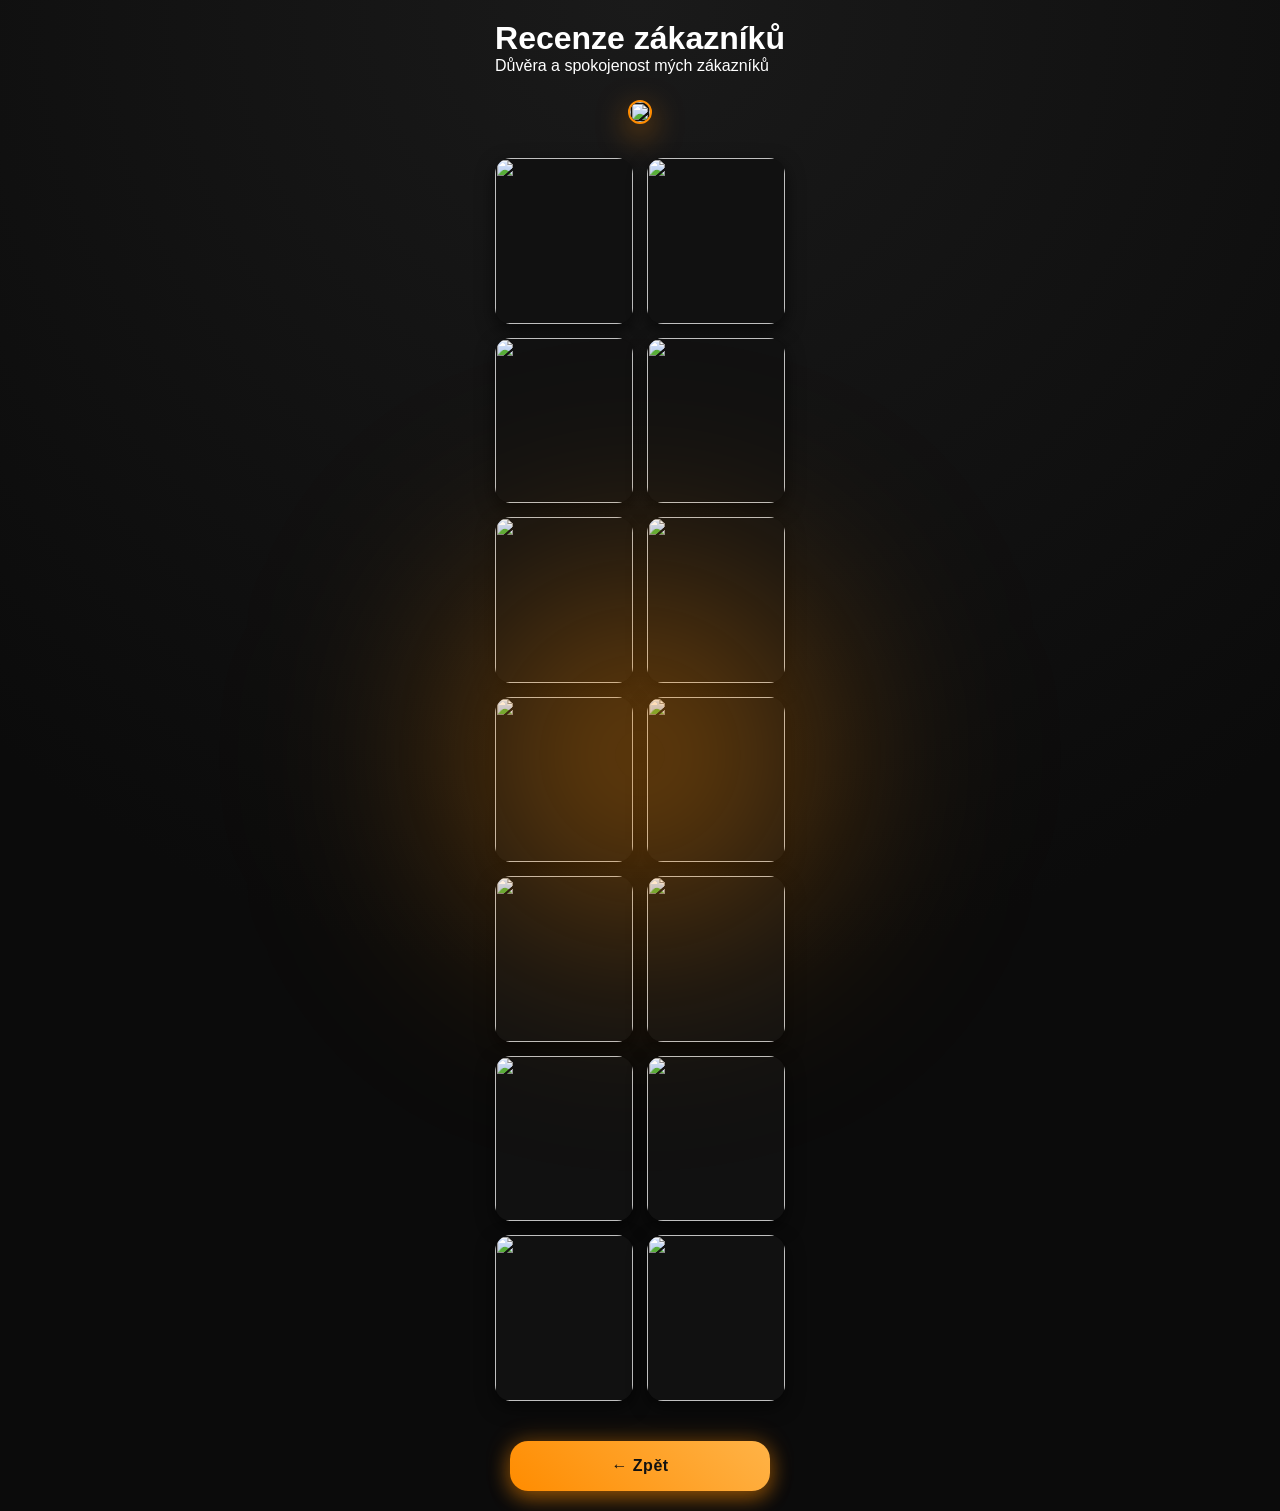
==== recenze.html @ fe16bba3 "Add files via upload" ====
<!DOCTYPE html>
<html lang="cs">
<head>
    <meta charset="UTF-8">
    <meta name="viewport" content="width=device-width, initial-scale=1.0">
    <title>Recenze</title>
    <link rel="stylesheet" href="styles.css">
</head>
<body>
<div class="bg-glow"></div>

<div class="reviews-container">

    <h1 class="reviews-title">Recenze zákazníků</h1>
    <p class="reviews-subtitle">Důvěra a spokojenost mých zákazníků</p>

    <div class="reviews-grid">

    <!-- ГЛАВНОЕ ФОТО -->
    <div class="review-item main-review">
        <img src="images/review12.jpg">
    </div>

    <!-- Остальные -->
    <div class="review-item"><img src="images/review1.jpg"></div>
    <div class="review-item"><img src="images/review2.jpg"></div>
    <div class="review-item"><img src="images/review3.jpg"></div>
    <div class="review-item"><img src="images/review4.jpg"></div>
    <div class="review-item"><img src="images/review5.jpg"></div>
    <div class="review-item"><img src="images/review6.jpg"></div>
    <div class="review-item"><img src="images/review7.jpg"></div>
    <div class="review-item"><img src="images/review8.jpg"></div>
    <div class="review-item"><img src="images/review9.jpg"></div>
    <div class="review-item"><img src="images/review10.jpg"></div>
    <div class="review-item"><img src="images/review11.jpg"></div>
    <div class="review-item"><img src="images/review13.jpg"></div>
    <div class="review-item"><img src="images/review14.jpg"></div>
    <div class="review-item"><img src="images/review15.jpg"></div>

</div>

    <a href="index.html" class="back-button">← Zpět</a>

</div>

<!-- MODAL -->
<div id="imageModal" class="image-modal" onclick="closeModal()">
    <img id="modalImg">
</div>

<script>
function openModal(src) {
    document.getElementById("imageModal").style.display = "flex";
    document.getElementById("modalImg").src = src;
}

function closeModal() {
    document.getElementById("imageModal").style.display = "none";
}
</script>
<script src="script.js"></script>
</body>
</html>
---- styles.css ----
/* ===== RESET ===== */

* {
    margin: 0;
    padding: 0;
    box-sizing: border-box;
}

/* ===== BODY ===== */

body {
    font-family: 'Poppins', sans-serif;
    min-height: 100vh;
    background: radial-gradient(circle at top, #1a1a1a 0%, #0b0b0b 60%);
    display: flex;
    justify-content: center;
    align-items: center;
    padding: 20px;
    overflow-x: hidden;
    color: #fff;
}

/* ===== BACKGROUND GLOW ===== */

.bg-glow {
    position: absolute;
    width: 500px;
    height: 500px;
    background: radial-gradient(circle, rgba(255,140,0,0.6) 0%, rgba(255,140,0,0.15) 50%, transparent 75%);
    filter: blur(100px);
    animation: glowMove 8s ease-in-out infinite alternate;
    z-index: 0;
}

@keyframes glowMove {
    from { transform: translateY(-40px); }
    to { transform: translateY(40px); }
}

/* ===== MAIN CARD ===== */

.container {
    width: 100%;
    max-width: 420px;
    padding: 40px 25px;
    border-radius: 28px;
    background: rgba(255,255,255,0.04);
    backdrop-filter: blur(25px);
    border: 1px solid rgba(255,140,0,0.25);
    box-shadow: 
        0 0 40px rgba(255,140,0,0.15),
        0 20px 50px rgba(0,0,0,0.6);
    text-align: center;
    position: relative;
    z-index: 2;
    animation: fadeIn 1s ease forwards;
}

@keyframes fadeIn {
    from {
        opacity: 0;
        transform: translateY(30px);
    }
    to {
        opacity: 1;
        transform: translateY(0);
    }
}

/* ===== LOGO ===== */

.logo {
    display: flex;
    justify-content: center;
    margin-bottom: 30px;
}

.logo img {
    width: 42vw;
    max-width: 160px;
    aspect-ratio: 1 / 1;
    object-fit: cover;
    border-radius: 50%;

    border: 3px solid #ff8c00;
    padding: 5px;

    background: linear-gradient(45deg, #ff8c00, #ffb347);

    box-shadow:
        0 0 25px rgba(255,140,0,0.7),
        0 0 60px rgba(255,165,0,0.3);

    transition: 0.4s ease;
}

.logo img:hover {
    transform: scale(1.05);
}

.logo img:active {
    transform: scale(0.95);
}

/* ===== TITLE ===== */

.title {
    font-size: 28px;
    font-weight: 800;
    margin-bottom: 15px;
    letter-spacing: 1px;

    background: linear-gradient(45deg, #ff8c00, #ffb347, #ffd27a);
    -webkit-background-clip: text;
    -webkit-text-fill-color: transparent;

    text-shadow:
        0 0 15px rgba(255,140,0,0.6);
}

/* ===== DESCRIPTION ===== */

.description {
    font-size: 15px;
    color: #cccccc;
    line-height: 1.6;
    margin-bottom: 30px;
}

/* ===== DIVIDER ===== */

.divider {
    height: 1px;
    margin: 25px 0;
    background: linear-gradient(to right, transparent, #ff8c00, transparent);
    opacity: 0.6;
}

/* ===== BUTTONS ===== */

.social-links {
    display: flex;
    flex-direction: column;
    gap: 15px;
}

/* Основная кнопка */

.btn {
    padding: 15px;
    border-radius: 14px;
    text-decoration: none;
    font-weight: 700;
    font-size: 15px;
    transition: 0.3s ease;
    background: linear-gradient(45deg, #ff8c00, #ffb347);
    color: #111;
    box-shadow: 0 6px 18px rgba(255,140,0,0.4);
}

.btn:hover {
    transform: translateY(-4px);
    box-shadow: 0 10px 25px rgba(255,140,0,0.6);
}

/* Secondary */

.secondary {
    background: #1c1c1c;
    color: #ffb347;
    border: 1px solid #ff8c00;
}

.secondary:hover {
    background: #252525;
}

/* Outline */

.outline {
    background: transparent;
    border: 1px solid #ff8c00;
    color: #ff8c00;
}

.outline:hover {
    background: rgba(255,140,0,0.1);
}

/* ===== MOBILE TWEAKS ===== */

@media (max-width: 420px) {
    .container {
        padding: 35px 20px;
        border-radius: 24px;
    }

    .title {
        font-size: 24px;
    }

    .description {
        font-size: 14px;
    }
}
/* ===== REVIEWS GRID ===== */

.reviews-grid {
    display: grid;
    grid-template-columns: repeat(2, 1fr);
    gap: 14px;
    margin-top: 25px;
}

.review-item {
    aspect-ratio: 1 / 1.2;
    overflow: hidden;
    border-radius: 16px;
    background: #111;
    box-shadow: 0 6px 18px rgba(0,0,0,0.6);
    cursor: pointer;
    transition: 0.3s ease;
}

.review-item:hover {
    transform: scale(1.03);
}

.review-item img {
    width: 100%;
    height: 100%;
    object-fit: cover;
}

/* ===== FULLSCREEN MODAL ===== */

.fullscreen {
    position: fixed;
    inset: 0;
    background: rgba(0,0,0,0.95);
    display: flex;
    justify-content: center;
    align-items: center;
    z-index: 999;
    padding: 20px;
}

.fullscreen img {
    max-width: 100%;
    max-height: 100%;
    border-radius: 20px;
}
/* ===== ГЛАВНОЕ ФОТО ===== */

.main-review {
    grid-column: 1 / -1; /* на всю ширину */
    aspect-ratio: 1 / 1;
    max-width: 320px;
    margin: 0 auto 20px auto;
    box-shadow: 0 10px 30px rgba(255,140,0,0.5);
    border: 2px solid #ff8c00;
}

.main-review img {
    object-fit: cover;
}
/* ===== PREMIUM BACK BUTTON ===== */

.back-button {
    display: block;
    width: 100%;
    max-width: 260px;
    margin: 40px auto 0 auto;
    padding: 16px 0;
    text-align: center;

    font-size: 16px;
    font-weight: 700;
    letter-spacing: 0.5px;

    border-radius: 18px;
    text-decoration: none;

    background: linear-gradient(45deg, #ff8c00, #ffb347);
    color: #111;

    box-shadow:
        0 8px 20px rgba(255,140,0,0.4),
        0 0 25px rgba(255,140,0,0.3);

    transition: 0.3s ease;
}

.back-button:hover {
    transform: translateY(-4px);
    box-shadow:
        0 12px 30px rgba(255,140,0,0.6),
        0 0 40px rgba(255,140,0,0.4);
}

.back-button:active {
    transform: scale(0.96);
}
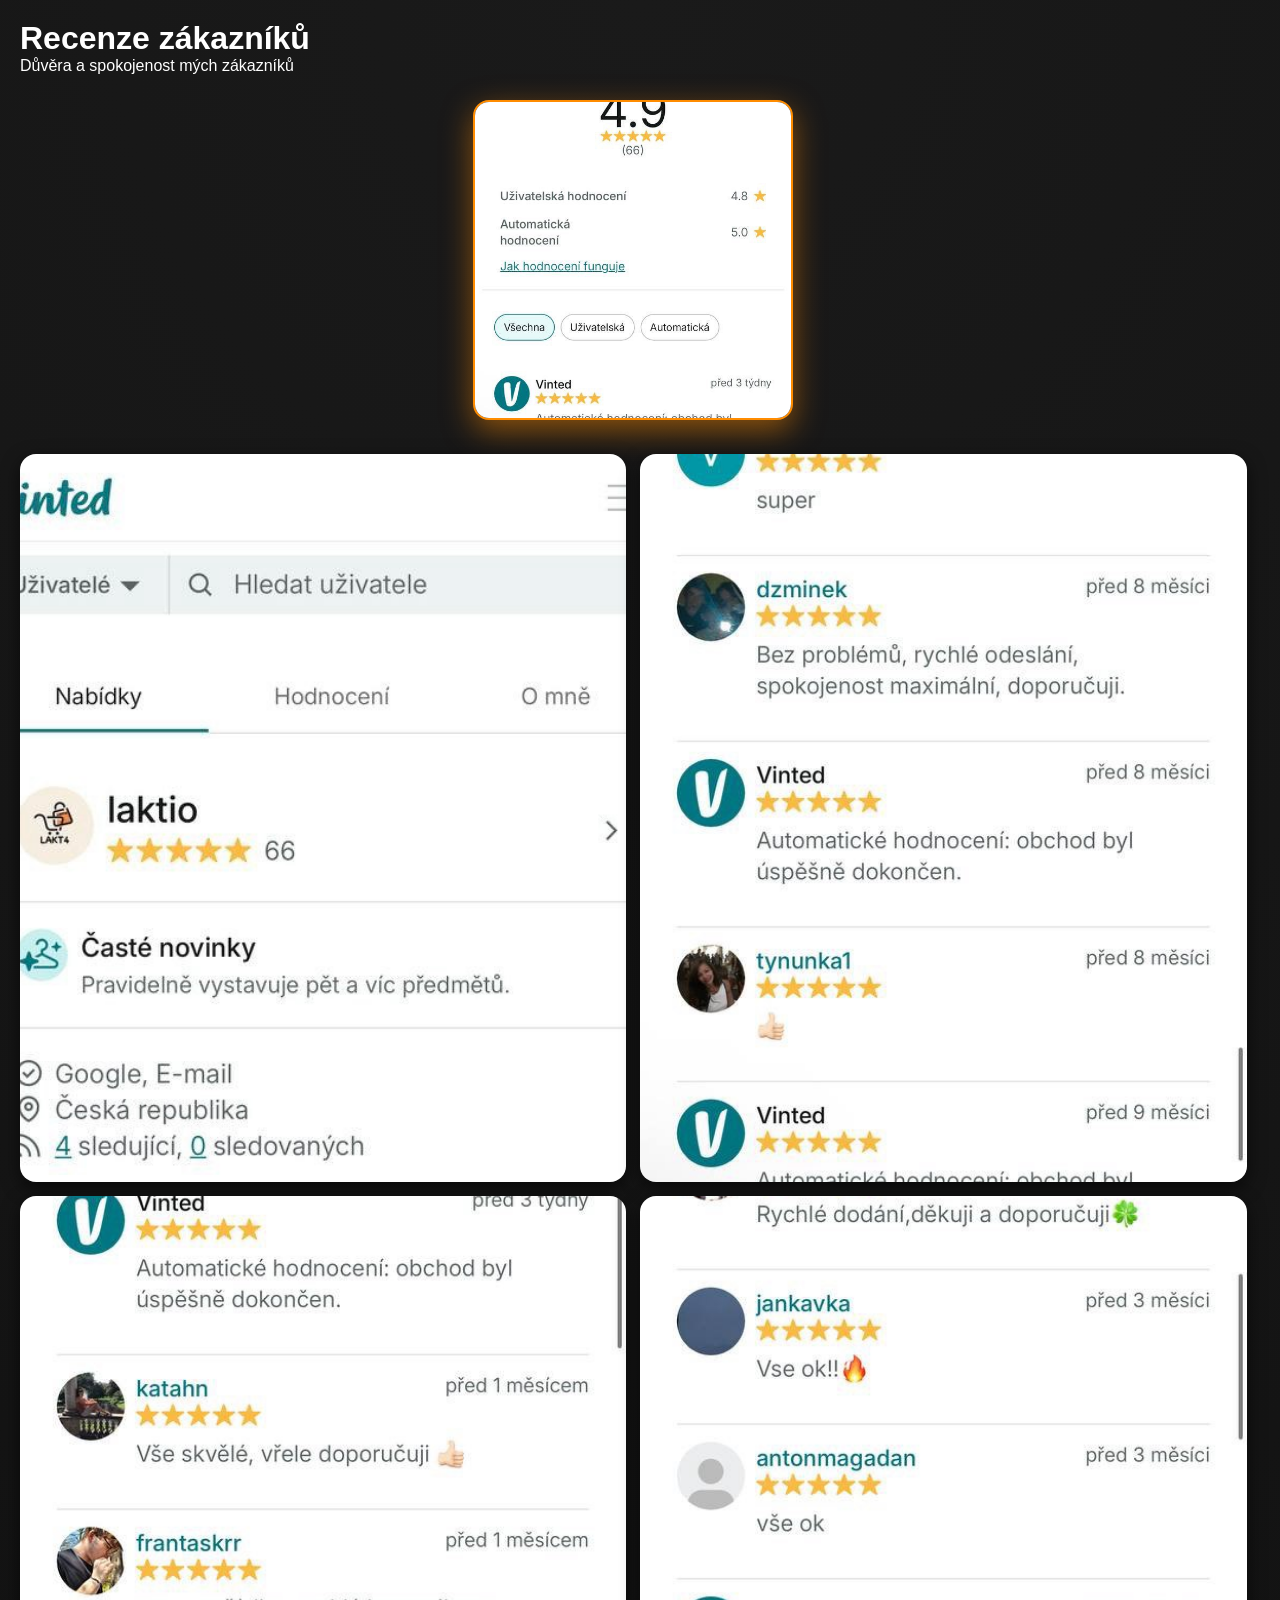
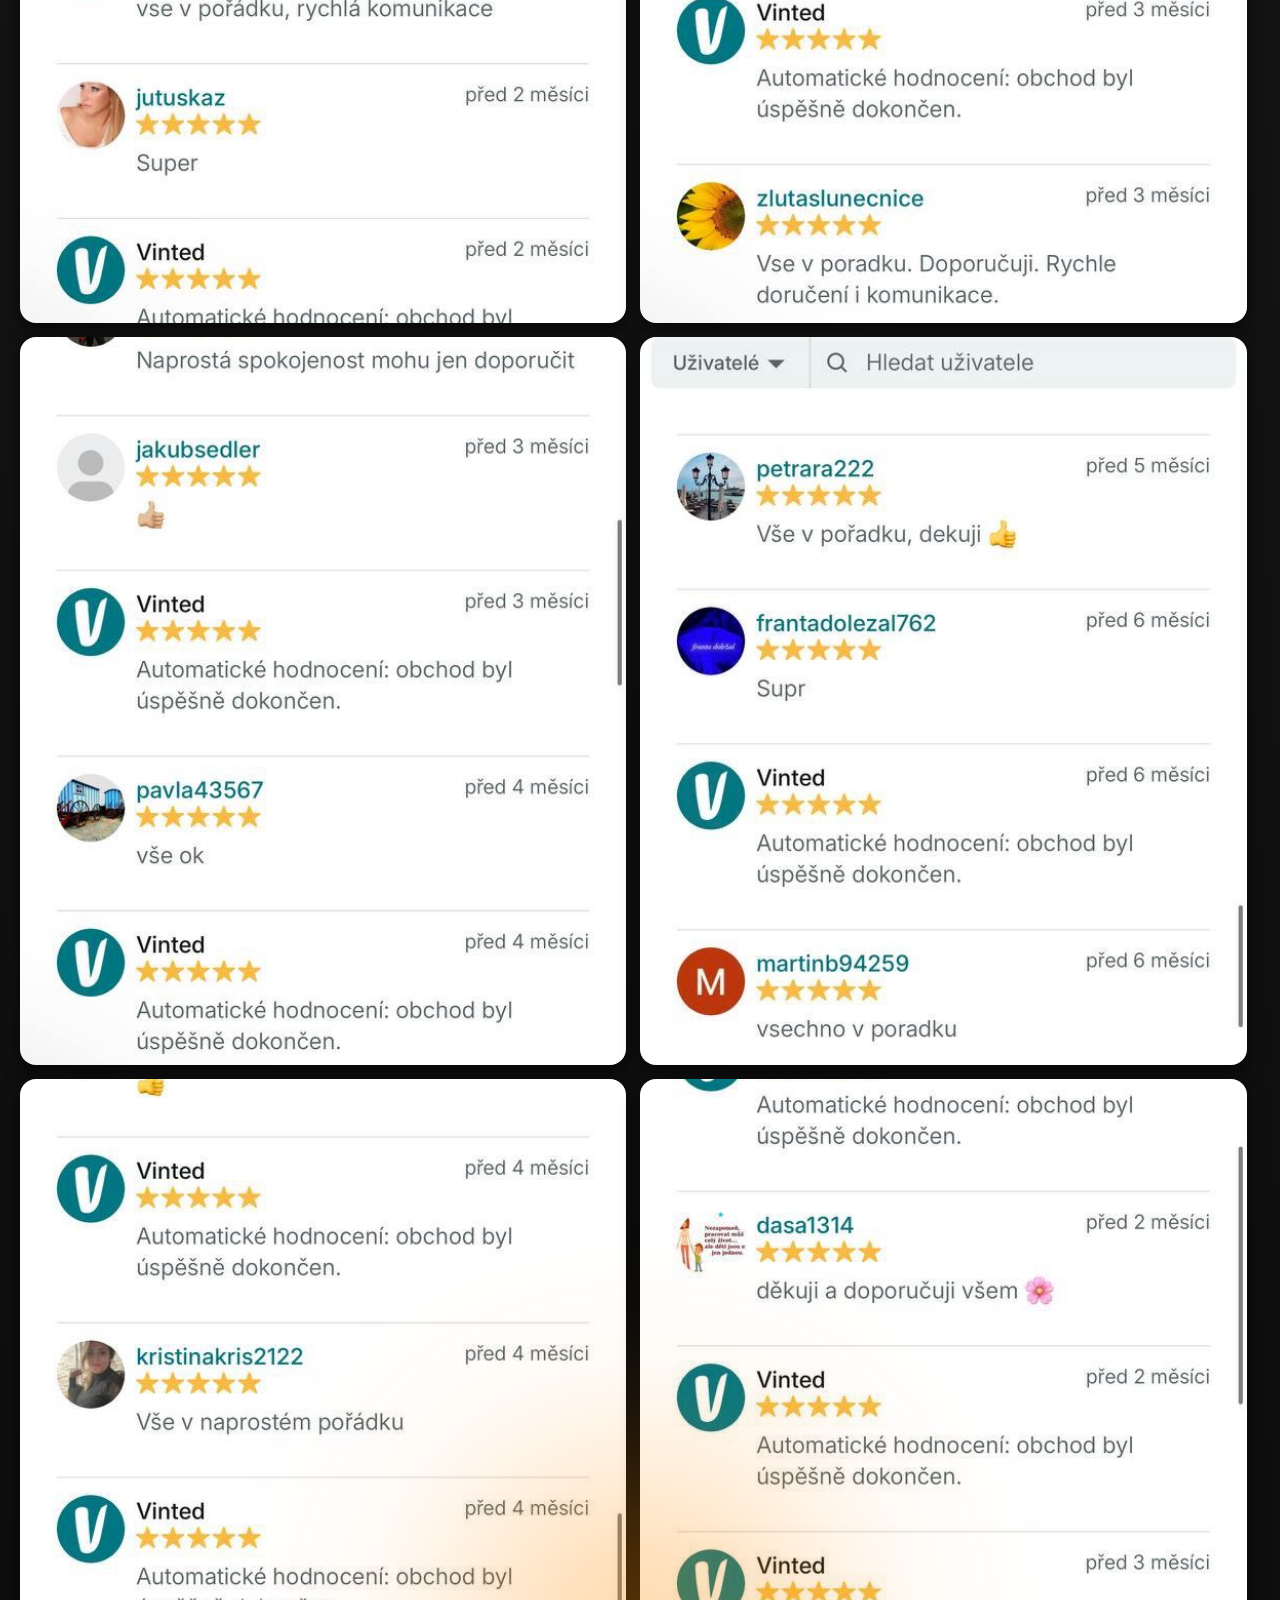
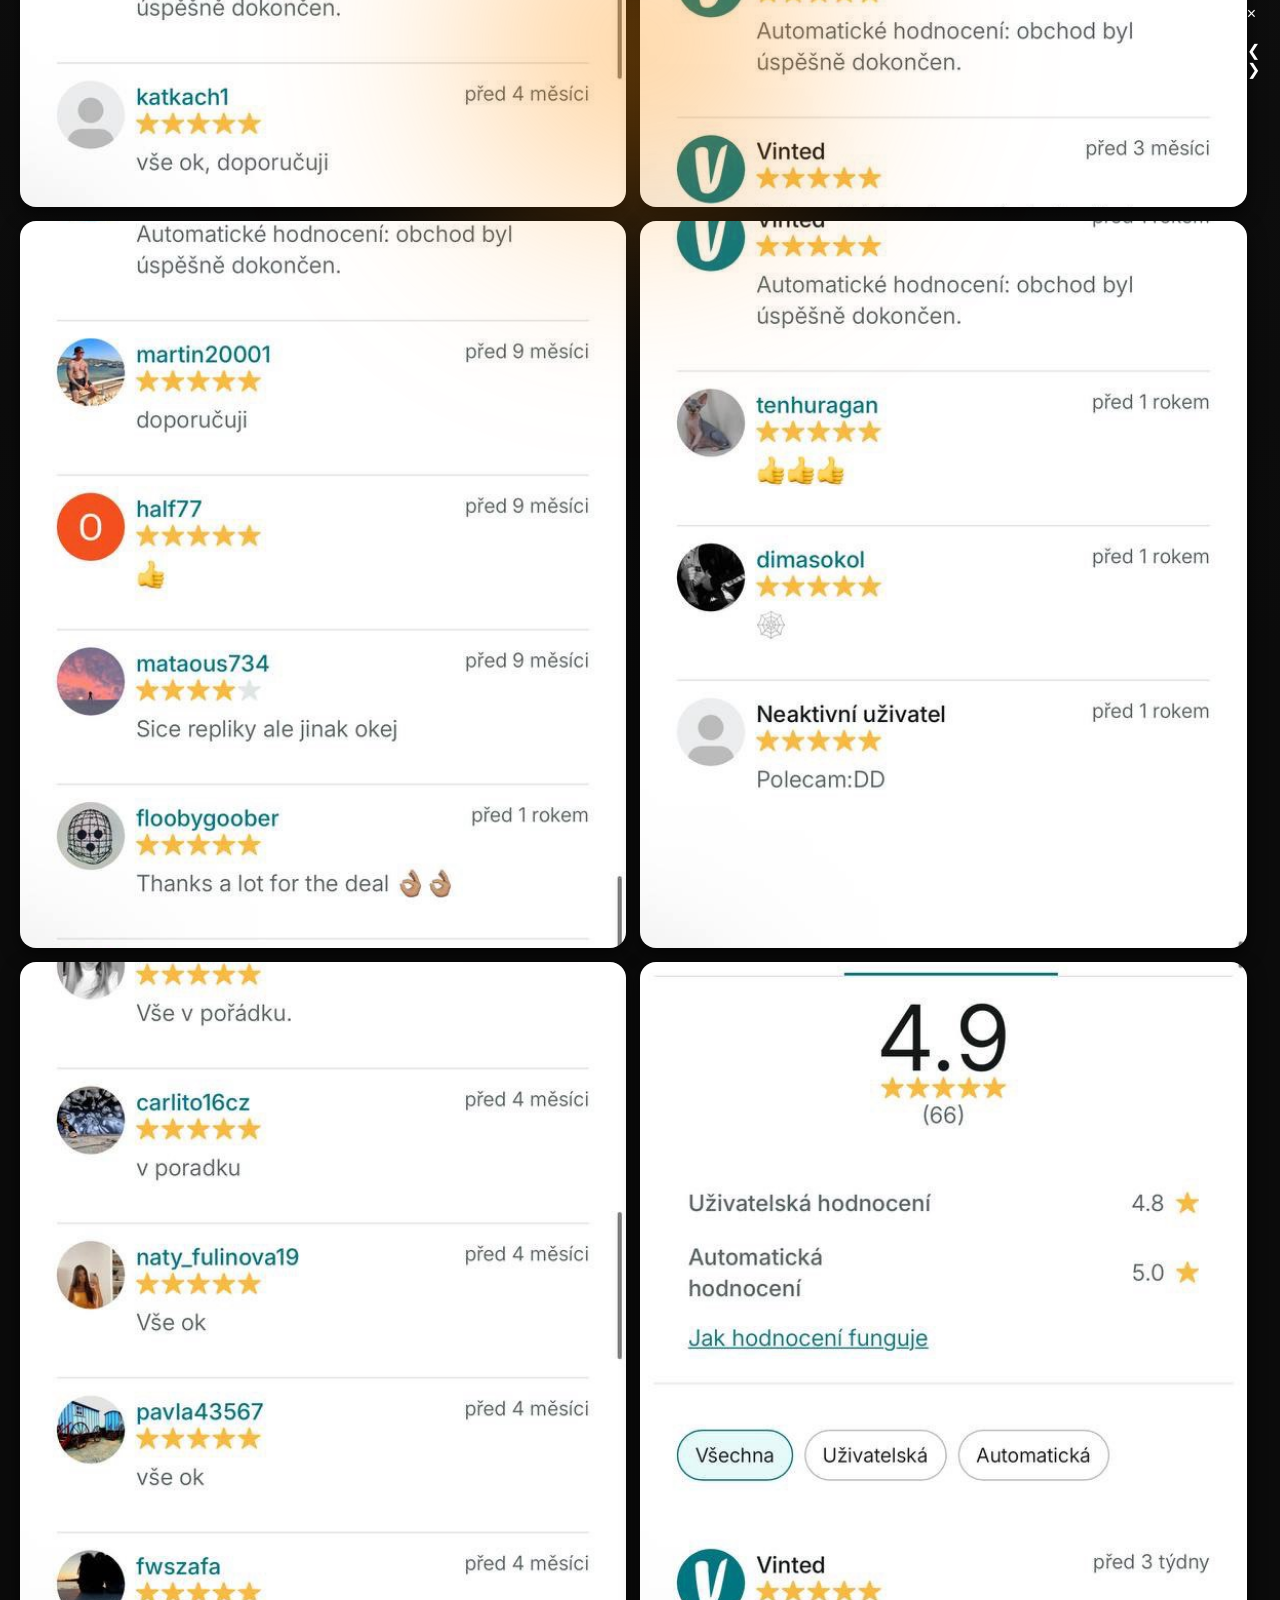
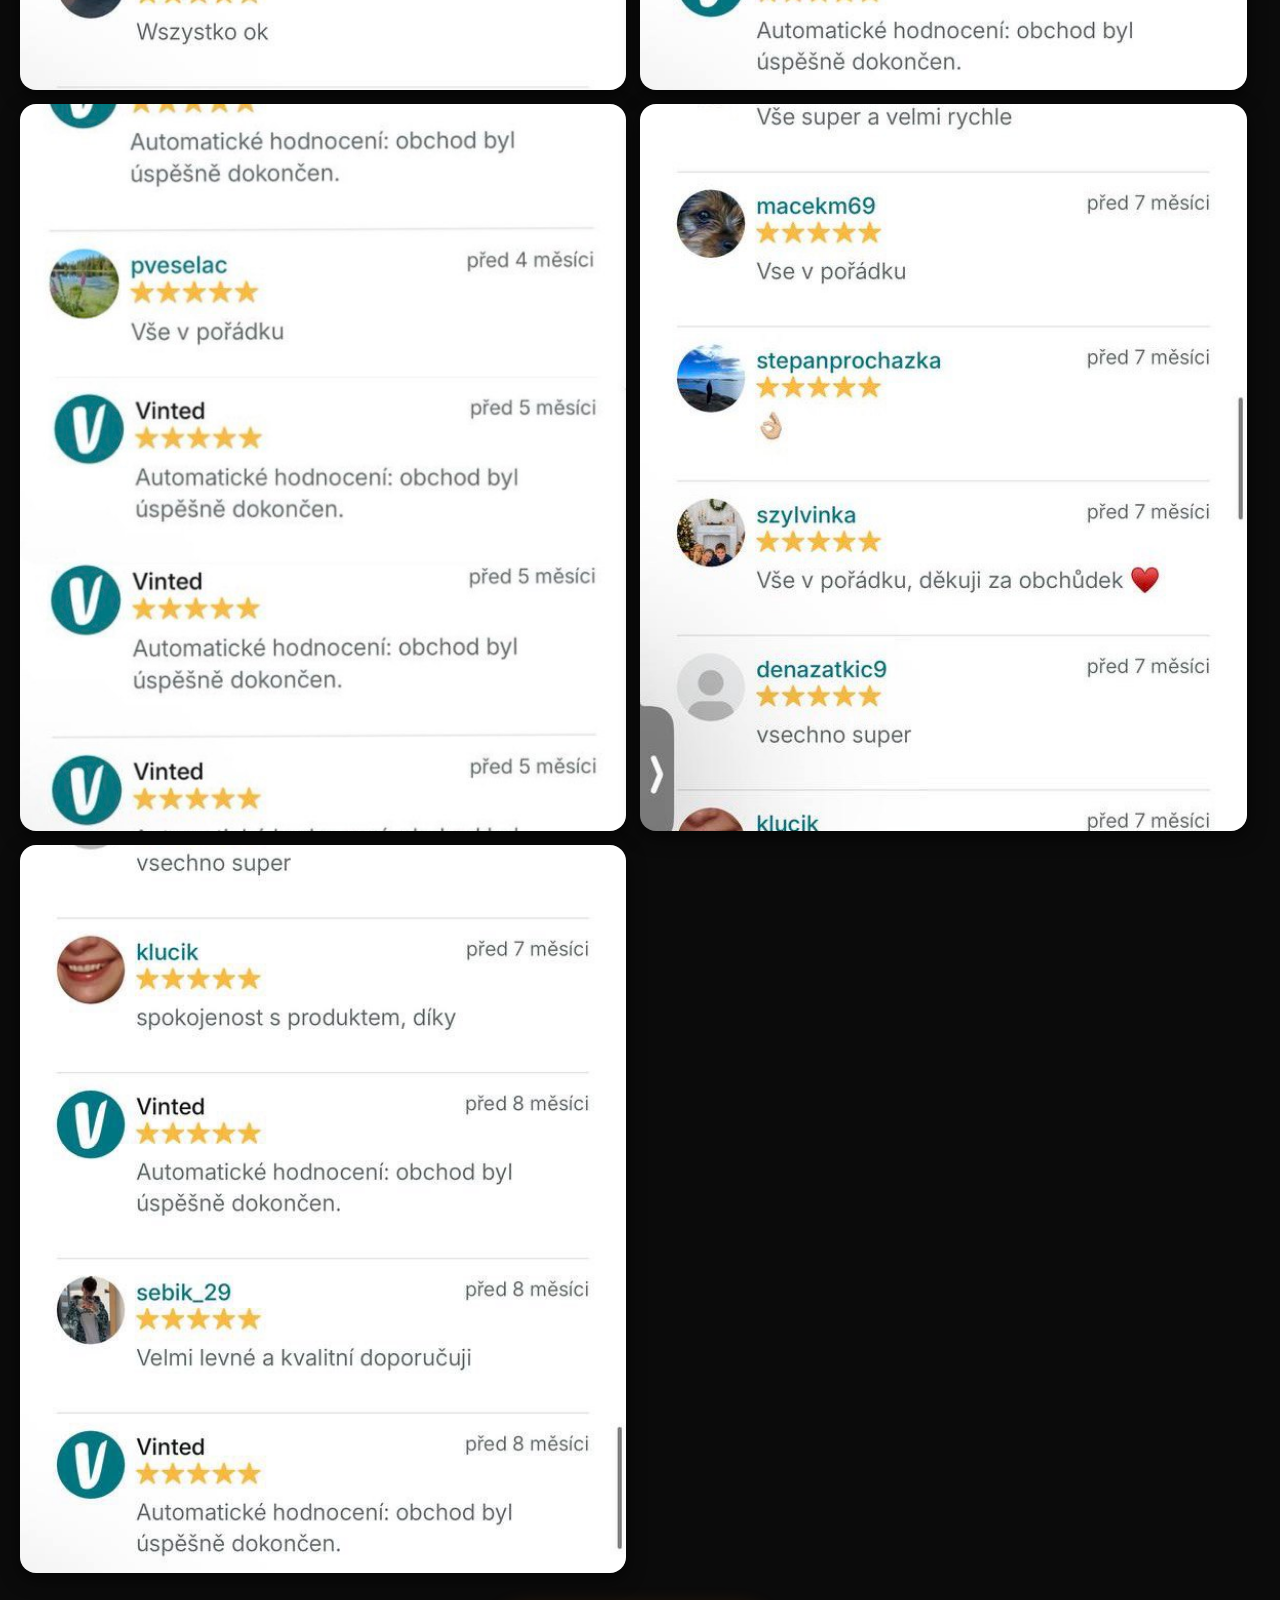
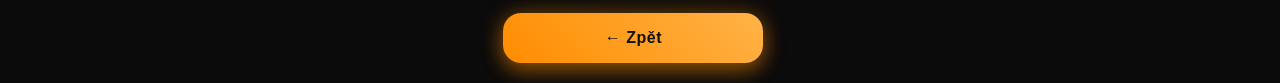
==== commit ca636be6: "Update recenze.html" ====
--- a/recenze.html
+++ b/recenze.html
@@ -14,50 +14,29 @@
     <h1 class="reviews-title">Recenze zákazníků</h1>
     <p class="reviews-subtitle">Důvěra a spokojenost mých zákazníků</p>
 
-    <div class="reviews-grid">
+    <div class="reviews-grid" id="gallery">
 
-    <!-- ГЛАВНОЕ ФОТО -->
-    <div class="review-item main-review">
-        <img src="images/review12.jpg">
+        <!-- Главная фотография -->
+        <div class="review-item main-review">
+            <img src="images/review12.jpg">
+        </div>
+
+        <!-- Остальные фото будут подгружены через JS -->
+
     </div>
-
-    <!-- Остальные -->
-    <div class="review-item"><img src="images/review1.jpg"></div>
-    <div class="review-item"><img src="images/review2.jpg"></div>
-    <div class="review-item"><img src="images/review3.jpg"></div>
-    <div class="review-item"><img src="images/review4.jpg"></div>
-    <div class="review-item"><img src="images/review5.jpg"></div>
-    <div class="review-item"><img src="images/review6.jpg"></div>
-    <div class="review-item"><img src="images/review7.jpg"></div>
-    <div class="review-item"><img src="images/review8.jpg"></div>
-    <div class="review-item"><img src="images/review9.jpg"></div>
-    <div class="review-item"><img src="images/review10.jpg"></div>
-    <div class="review-item"><img src="images/review11.jpg"></div>
-    <div class="review-item"><img src="images/review13.jpg"></div>
-    <div class="review-item"><img src="images/review14.jpg"></div>
-    <div class="review-item"><img src="images/review15.jpg"></div>
-
-</div>
 
     <a href="index.html" class="back-button">← Zpět</a>
 
 </div>
 
 <!-- MODAL -->
-<div id="imageModal" class="image-modal" onclick="closeModal()">
+<div id="imageModal" class="image-modal">
+    <span class="close-btn" onclick="closeModal()">&times;</span>
     <img id="modalImg">
+    <div class="nav prev" onclick="prevImage()">&#10094;</div>
+    <div class="nav next" onclick="nextImage()">&#10095;</div>
 </div>
 
-<script>
-function openModal(src) {
-    document.getElementById("imageModal").style.display = "flex";
-    document.getElementById("modalImg").src = src;
-}
-
-function closeModal() {
-    document.getElementById("imageModal").style.display = "none";
-}
-</script>
 <script src="script.js"></script>
 </body>
-</html>+</html>
